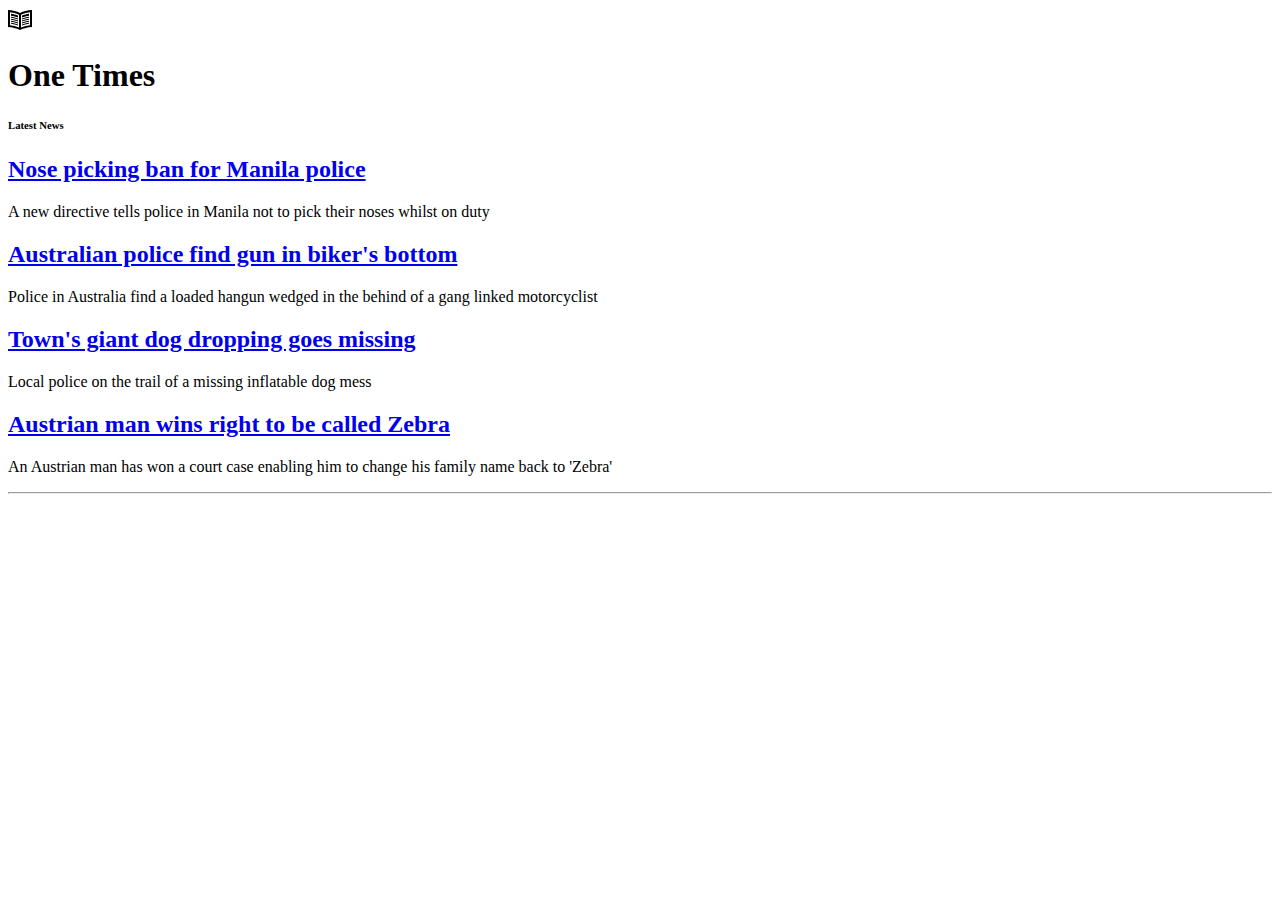
==== index.html @ 7d928f38 "init project" ====
<!DOCTYPE html>
<html lang="en">

<head>
  <meta charset="UTF-8">
  <meta name="viewport" content="width=device-width, initial-scale=1.0">
  <title>One News</title>
  <link rel="manifest" href="/manifest.json">
</head>

<body>
  <header id="header">
    <img src="./images/newspaper.svg" id="logo">
    <h1>One Times</h1>
    <h6>Latest News</h6>
  </header>
  <section id="latest"></section>
  <hr />
  <script async src="./js/main.js"></script>
  <script>
    //Register the service worker
    if ('serviceWorker' in navigator) {
      navigator.serviceWorker.register('./sw.js').then(function (registration) {
        console.log('Service Worker is working')
      })
    }
  </script>
</body>

</html>
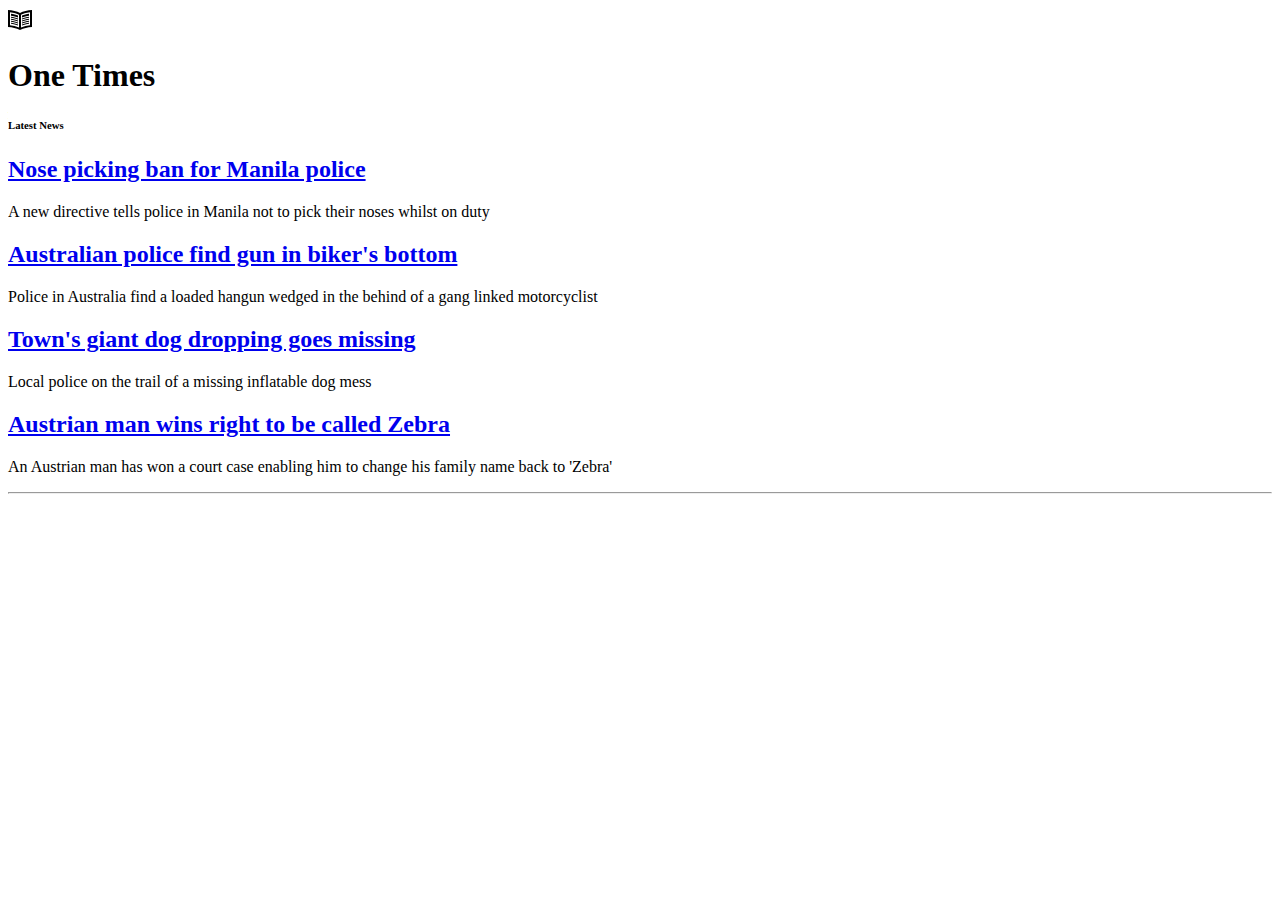
==== commit 76f999e0: "update link manifest" ====
--- a/index.html
+++ b/index.html
@@ -4,8 +4,11 @@
 <head>
   <meta charset="UTF-8">
   <meta name="viewport" content="width=device-width, initial-scale=1.0">
+  <meta http-equiv="Cache-Control" content="no-cache, no-store, must-revalidate" />
+  <meta http-equiv="Pragma" content="no-cache" />
+  <meta http-equiv="Expires" content="0" />
   <title>One News</title>
-  <link rel="manifest" href="/manifest.json">
+  <link rel="manifest" href="./manifest.json">
 </head>
 
 <body>
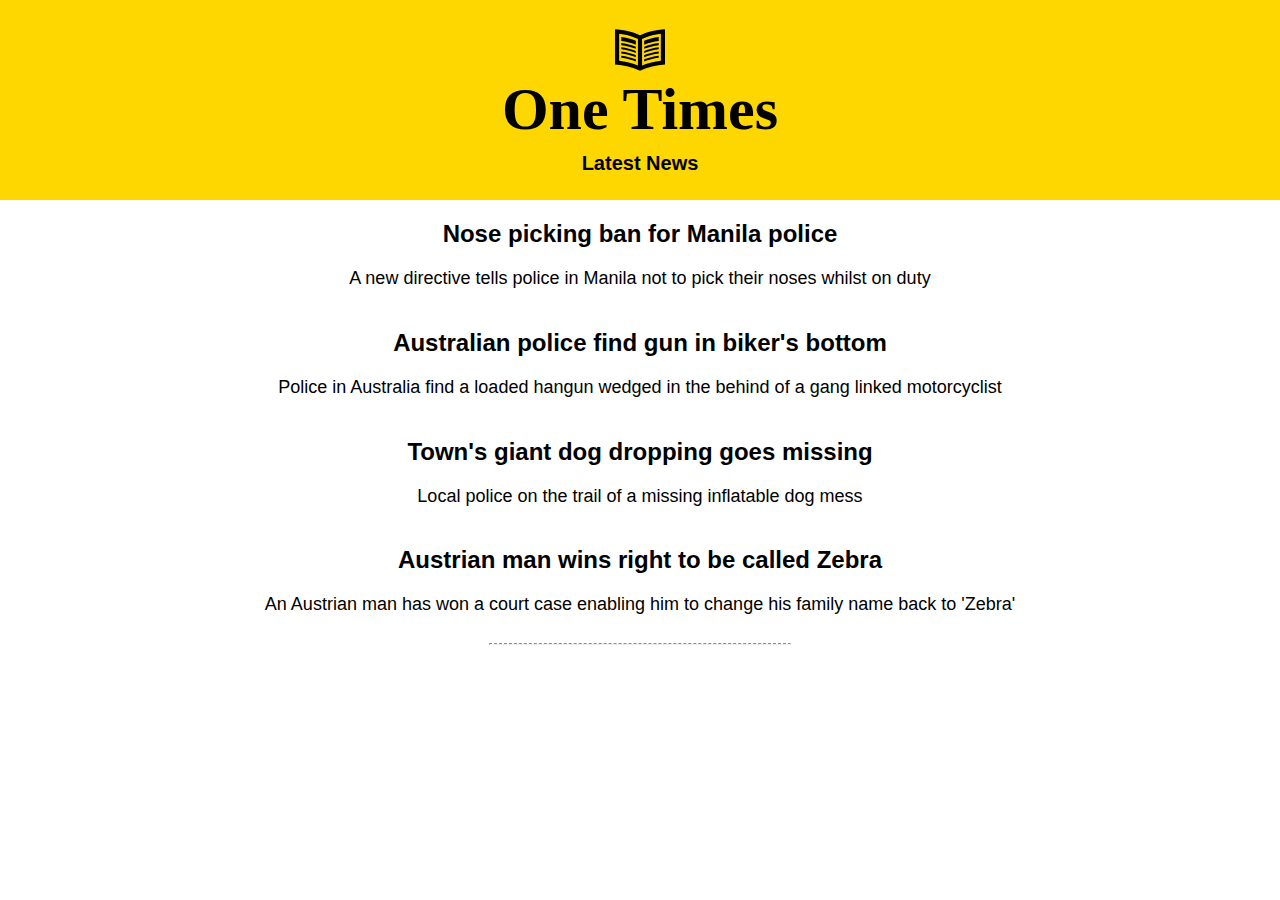
==== commit 974de30a: "update css" ====
--- a/index.html
+++ b/index.html
@@ -9,6 +9,7 @@
   <meta http-equiv="Expires" content="0" />
   <title>One News</title>
   <link rel="manifest" href="./manifest.json">
+  <link rel="stylesheet" type="text/css" href="./css/site.css">
 </head>
 
 <body>
--- a/css/site.css
+++ b/css/site.css
@@ -0,0 +1,98 @@
+body {
+  font-family: 'Raleway', sans-serif;
+}
+
+h1 {
+  text-align: center;
+  font-size: 60px;
+  font-family: 'Merriweather', cursive;
+  margin-top: 0px;
+}
+
+h6 {
+  text-align: center;
+  font-size: 20px;
+  margin-top: -32px;
+}
+
+hr {
+  border-top: 1px dashed #8c8b8b;
+  width: 300px;
+}
+
+a {
+  text-decoration: none;
+  color: black;
+}
+
+a:hover {
+  text-decoration: underline;
+}
+
+p {
+  width: 70%;
+  margin: auto;
+  text-align: center;
+  padding-bottom: 20px;
+  font-size: 18px;
+}
+
+#header {
+  background-color: gold;
+  width: 100%;
+  position: absolute;
+  top: 0;
+  left: 0;
+  height: 200px;
+}
+
+#latest {
+  text-align: center;
+  margin-top: 220px;
+}
+
+#article-header {
+  background-color: #03A9F4;
+  width: 100%;
+  position: absolute;
+  top: 0;
+  left: 0;
+  height: 200px;
+}
+
+#article-title {
+  text-align: center;
+  font-size: 54px;
+  font-family: 'Merriweather', cursive;
+  color: white;
+  padding-top: 50px;
+}
+
+#article {
+  margin-top: 220px;
+}
+
+#logo {
+  margin-left: auto;
+  margin-right: auto;
+  width: 50px;
+  display: block;
+  padding-top: 25px;
+}
+
+@media screen and (max-width: 550px) {
+  h1 {
+    text-align: center;
+    font-size: 40px;
+    font-family: 'Merriweather', cursive;
+    margin-top: 0px;
+  }
+
+  #article-title {
+    text-align: center;
+    font-size: 40px;
+    font-family: 'Merriweather', cursive;
+    color: white;
+    padding-top: 50px;
+  }
+}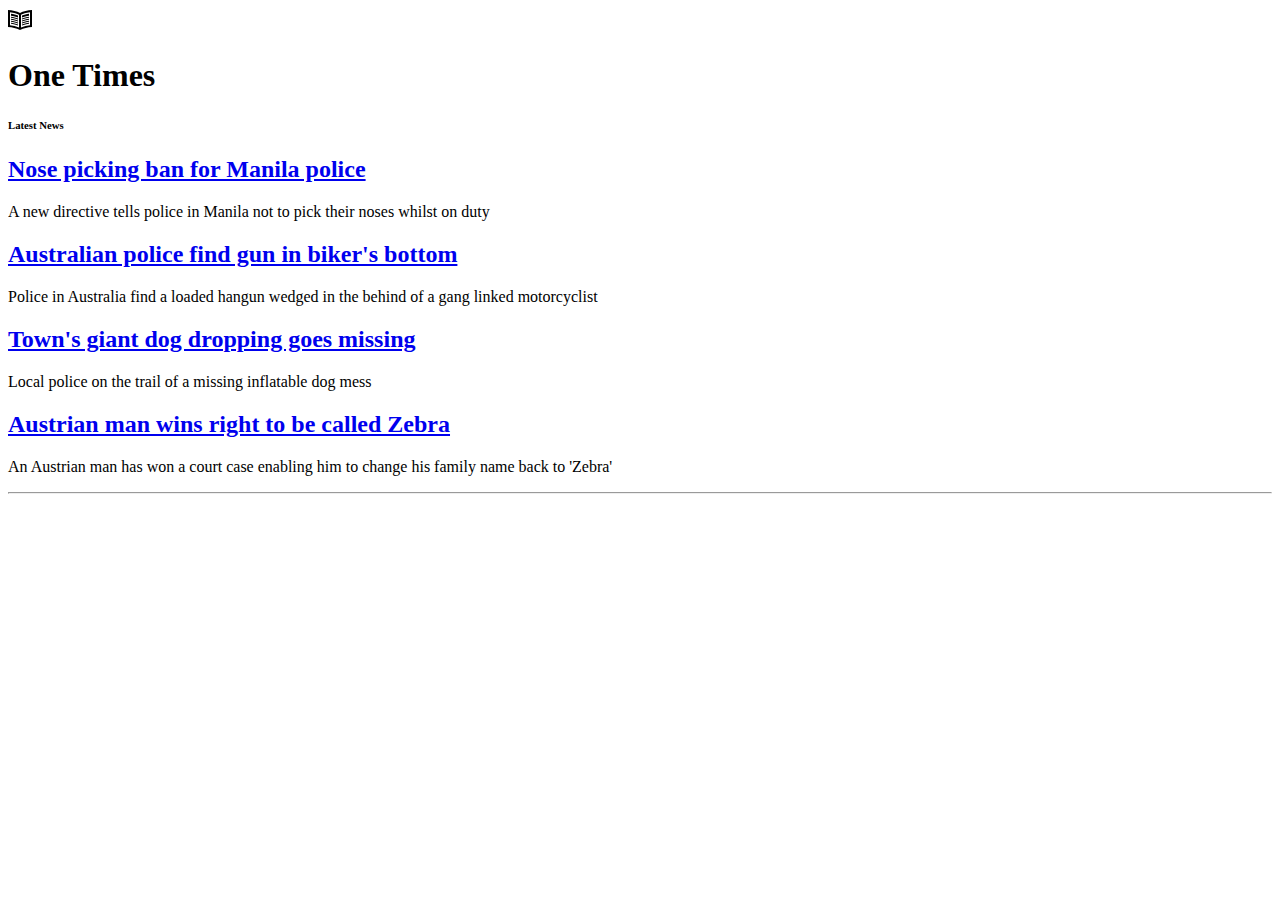
==== commit c90c2c09: "update offline status" ====
--- a/index.html
+++ b/index.html
@@ -9,10 +9,10 @@
   <meta http-equiv="Expires" content="0" />
   <title>One News</title>
   <link rel="manifest" href="./manifest.json">
-  <link rel="stylesheet" type="text/css" href="./css/site.css">
 </head>
 
 <body>
+  <div id="offline"></div>
   <header id="header">
     <img src="./images/newspaper.svg" id="logo">
     <h1>One Times</h1>
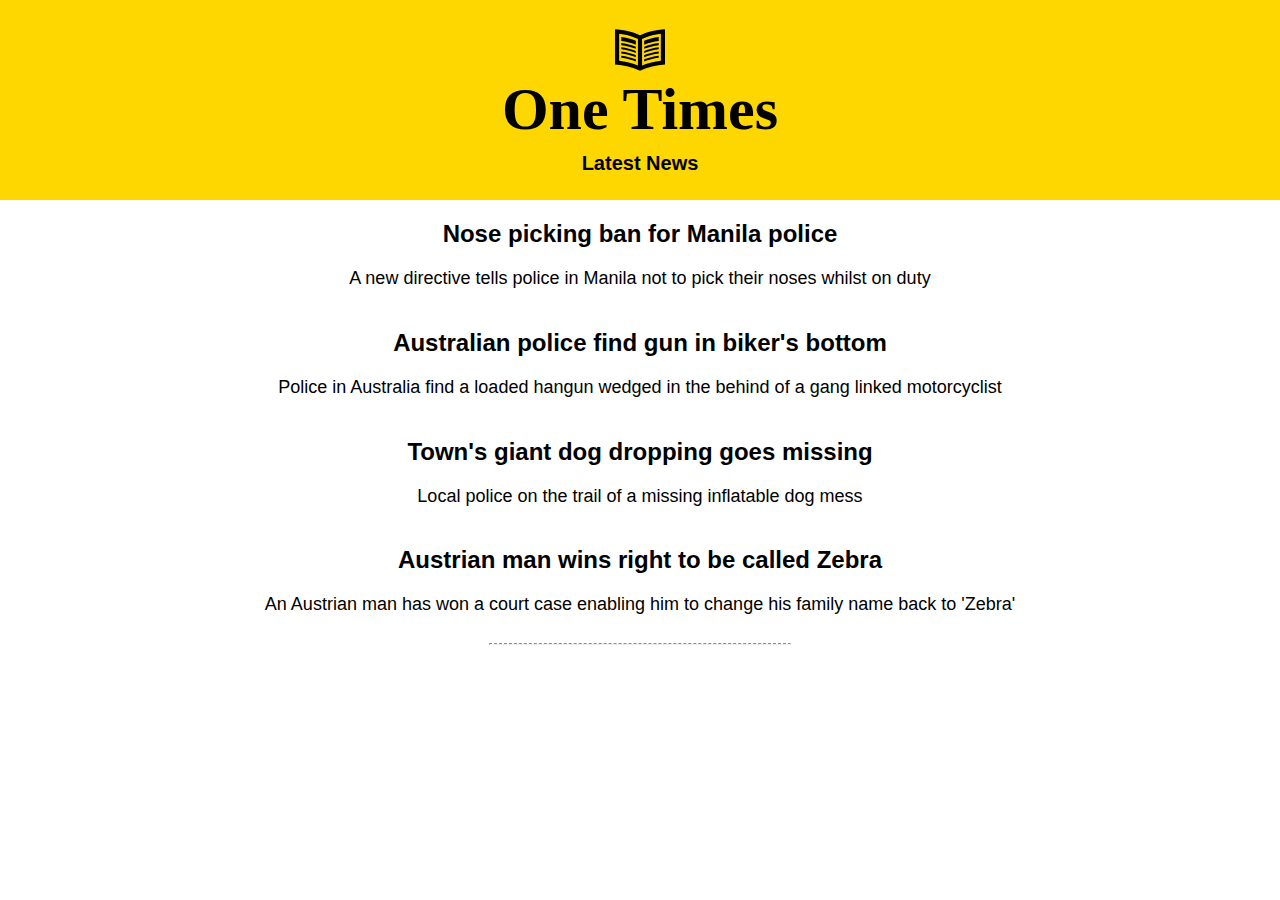
==== commit 266f5f1f: "add offline state" ====
--- a/index.html
+++ b/index.html
@@ -8,7 +8,11 @@
   <meta http-equiv="Pragma" content="no-cache" />
   <meta http-equiv="Expires" content="0" />
   <title>One News</title>
+  <link rel="canonical" href="https://techntv.github.io/one-news/" />
   <link rel="manifest" href="./manifest.json">
+  <link rel="stylesheet" type="text/css" href="./css/site.css">
+  <link rel="apple-touch-icon"
+    href="https://cdn.glitch.com/49d34dc6-8fbd-46bb-8221-b99ffd36f1af%2Ftouchicon-180.png?v=1566411949736">
 </head>
 
 <body>
--- a/css/site.css
+++ b/css/site.css
@@ -0,0 +1,98 @@
+body {
+  font-family: 'Raleway', sans-serif;
+}
+
+h1 {
+  text-align: center;
+  font-size: 60px;
+  font-family: 'Merriweather', cursive;
+  margin-top: 0px;
+}
+
+h6 {
+  text-align: center;
+  font-size: 20px;
+  margin-top: -32px;
+}
+
+hr {
+  border-top: 1px dashed #8c8b8b;
+  width: 300px;
+}
+
+a {
+  text-decoration: none;
+  color: black;
+}
+
+a:hover {
+  text-decoration: underline;
+}
+
+p {
+  width: 70%;
+  margin: auto;
+  text-align: center;
+  padding-bottom: 20px;
+  font-size: 18px;
+}
+
+#header {
+  background-color: gold;
+  width: 100%;
+  position: absolute;
+  top: 0;
+  left: 0;
+  height: 200px;
+}
+
+#latest {
+  text-align: center;
+  margin-top: 220px;
+}
+
+#article-header {
+  background-color: #03A9F4;
+  width: 100%;
+  position: absolute;
+  top: 0;
+  left: 0;
+  height: 200px;
+}
+
+#article-title {
+  text-align: center;
+  font-size: 54px;
+  font-family: 'Merriweather', cursive;
+  color: white;
+  padding-top: 50px;
+}
+
+#article {
+  margin-top: 220px;
+}
+
+#logo {
+  margin-left: auto;
+  margin-right: auto;
+  width: 50px;
+  display: block;
+  padding-top: 25px;
+}
+
+@media screen and (max-width: 550px) {
+  h1 {
+    text-align: center;
+    font-size: 40px;
+    font-family: 'Merriweather', cursive;
+    margin-top: 0px;
+  }
+
+  #article-title {
+    text-align: center;
+    font-size: 40px;
+    font-family: 'Merriweather', cursive;
+    color: white;
+    padding-top: 50px;
+  }
+}